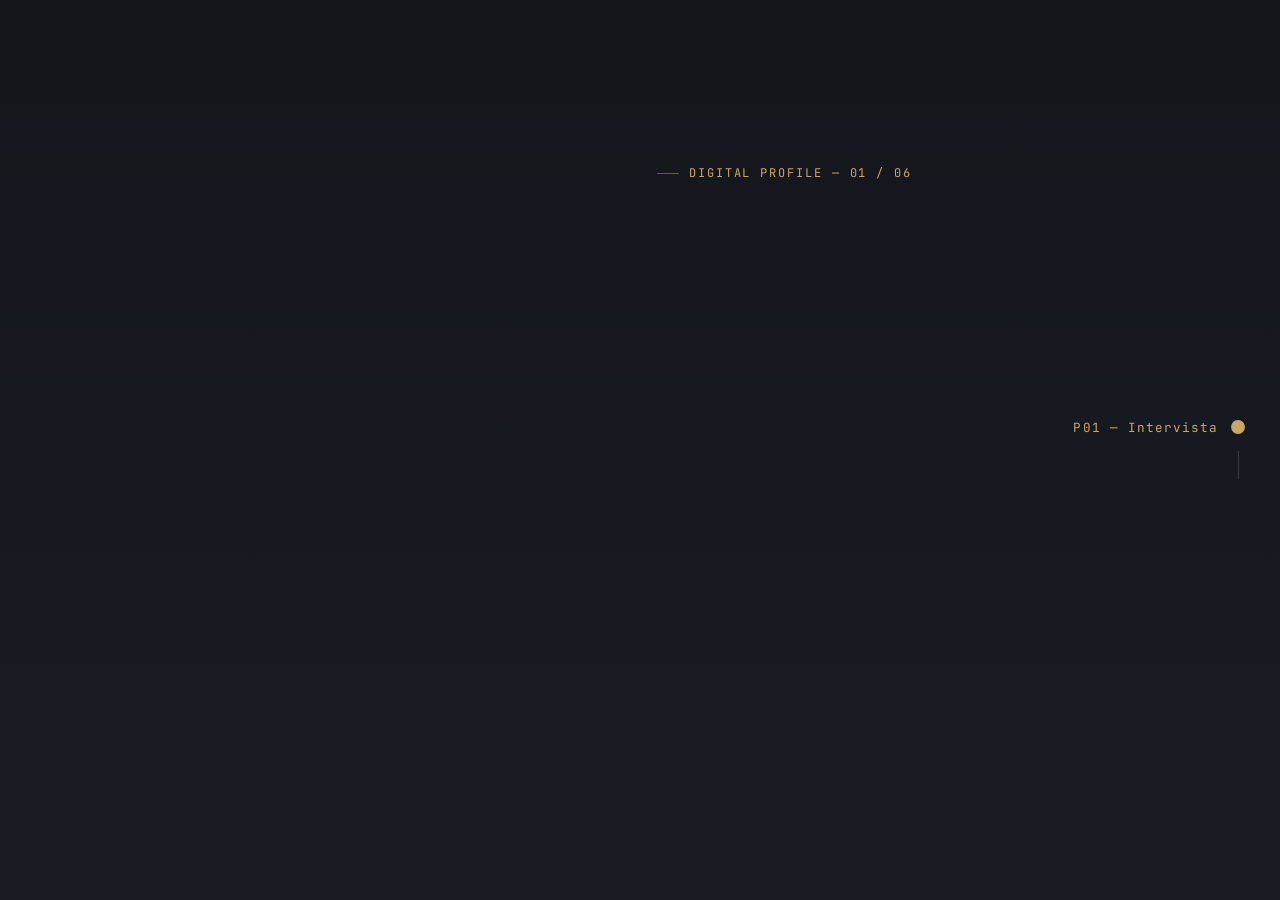
==== HTML+CSS/personal_profile.html @ 6569db84 "updated data system" ====
<!DOCTYPE html>
<html lang="en">
<head>
<!-- ============================================================
     DIGITAL PROFILE / CONTACT CARDS — single-file build
     Edit the `profiles` array and `BASE_URL` inside the <script>
     section near the bottom to personalize this page.
     ============================================================ -->
<meta charset="UTF-8" />
<meta name="viewport" content="width=device-width, initial-scale=1.0" />
<title>Digital Profiles — Scan to Connect</title>
<meta name="description" content="Digital contact cards — scan to connect on LinkedIn, GitHub and Instagram." />

<!-- Fonts: a characterful display serif for names, a clean grotesk for body copy,
     and a mono face for badge-style labels (attendee numbers, section eyebrows). -->
<link rel="preconnect" href="https://fonts.googleapis.com">
<link rel="preconnect" href="https://fonts.gstatic.com" crossorigin>
<link href="https://fonts.googleapis.com/css2?family=Fraunces:opsz,wght@9..144,400;9..144,500;9..144,600;9..144,700&family=Inter:wght@400;500;600;700&family=JetBrains+Mono:wght@400;500&display=swap" rel="stylesheet">

<!-- Font Awesome for recognizable social icons -->
<link rel="stylesheet" href="https://cdnjs.cloudflare.com/ajax/libs/font-awesome/6.5.2/css/all.min.css">

<!-- QRCode.js — lightweight, client-side, canvas-based QR generation.
     Works entirely in the browser, no backend, GitHub Pages friendly. -->
<script src="https://cdnjs.cloudflare.com/ajax/libs/qrcodejs/1.0.0/qrcode.min.js"></script>

<style>
  /* ==========================================================
     DESIGN TOKENS
     A graphite/ink "event badge" palette with a brass accent —
     chosen to feel like a printed conference credential rather
     than a generic gradient hero.
     ========================================================== */
  :root{
    --ink:        #14161c;
    --ink-2:      #191c23;
    --panel:      #1c1f28;
    --panel-2:    #20242e;
    --line:       rgba(237,239,242,0.09);
    --line-strong:rgba(237,239,242,0.16);
    --text:       #edeff2;
    --text-dim:   #9aa2b1;
    --text-faint: #656d7c;
    --gold:       #c9a961;
    --gold-soft:  rgba(201,169,97,0.14);
    --gold-line:  rgba(201,169,97,0.45);

    --font-display: 'Fraunces', Georgia, serif;
    --font-body:    'Inter', system-ui, -apple-system, sans-serif;
    --font-mono:    'JetBrains Mono', 'Courier New', monospace;

    --ease: cubic-bezier(0.22, 1, 0.36, 1);
  }

  /* ==========================================================
     RESET & BASE
     ========================================================== */
  *, *::before, *::after{ box-sizing: border-box; }
  html{ scroll-behavior: smooth; }
  body{
    margin:0;
    background: var(--ink);
    color: var(--text);
    font-family: var(--font-body);
    -webkit-font-smoothing: antialiased;
    overflow-x: hidden;
  }
  img{ max-width:100%; display:block; }
  a{ color: inherit; }

  ::selection{ background: var(--gold-soft); color: var(--gold); }

  /* Accessible focus ring — visible on keyboard nav, silent for mouse users */
  :focus-visible{
    outline: 2px solid var(--gold);
    outline-offset: 3px;
    border-radius: 4px;
  }

  @media (prefers-reduced-motion: reduce){
    *{ animation-duration: 0.001ms !important; animation-iteration-count: 1 !important; transition-duration: 0.001ms !important; scroll-behavior: auto !important; }
  }

  /* Faint fixed backdrop texture: a hairline grid, quiet and printed-badge-like */
  body::before{
    content:"";
    position: fixed; inset:0;
    background-image:
      linear-gradient(var(--line) 1px, transparent 1px),
      linear-gradient(90deg, var(--line) 1px, transparent 1px);
    background-size: 64px 64px;
    opacity: 0.35;
    pointer-events: none;
    z-index: 0;
  }

  /* ==========================================================
     SKIP LINK (accessibility)
     ========================================================== */
  .skip-link{
    position:absolute; left:-9999px; top:0;
    background: var(--gold); color:#14161c; font-weight:600;
    padding: 10px 16px; z-index: 999; border-radius: 0 0 8px 0;
  }
  .skip-link:focus{ left:0; }

  /* ==========================================================
     FIXED SIDE NAVIGATION — badge-clip dots
     ========================================================== */
  .side-nav{
    position: fixed;
    right: clamp(16px, 3vw, 36px);
    top: 50%;
    transform: translateY(-50%);
    z-index: 60;
    display: flex;
    flex-direction: column;
    align-items: center;
    gap: 18px;
  }
  .side-nav .rail{
    width: 1px; height: 28px;
    background: var(--line-strong);
  }
  .side-nav .dot{
    position: relative;
    width: 12px; height: 12px;
    border-radius: 50%;
    background: transparent;
    border: 1.5px solid var(--text-faint);
    cursor: pointer;
    padding: 0;
    transition: border-color .35s var(--ease), transform .35s var(--ease);
  }
  .side-nav .dot::after{
    content:"";
    position:absolute; inset: -10px;
  }
  .side-nav .dot .num{
    position: absolute;
    right: 22px; top: 50%; transform: translateY(-50%);
    font-family: var(--font-mono);
    font-size: 11px;
    letter-spacing: 0.08em;
    color: var(--text-faint);
    white-space: nowrap;
    opacity: 0;
    transition: opacity .25s var(--ease), transform .25s var(--ease);
    pointer-events: none;
  }
  .side-nav .dot:hover .num,
  .side-nav .dot:focus-visible .num{ opacity: 1; transform: translateY(-50%) translateX(-4px); }
  .side-nav .dot.active{
    border-color: var(--gold);
    background: var(--gold);
    transform: scale(1.15);
  }
  .side-nav .dot.active .num{ color: var(--gold); opacity: 1; }

  @media (max-width: 760px){
    .side-nav{ right: 10px; gap: 14px; }
    .side-nav .dot .num{ display:none; }
  }

  /* ==========================================================
     PROFILE SECTION — full-viewport badge panel
     ========================================================== */
  .profile{
    position: relative;
    min-height: 100svh;
    display: flex;
    align-items: center;
    padding: clamp(28px, 6vw, 72px) clamp(20px, 7vw, 96px);
    z-index: 1;
    border-bottom: 1px solid var(--line);
  }
  .profile:last-of-type{ border-bottom: none; }

  /* alternate panel tint so the eye registers a new "card" each scroll */
  .profile:nth-of-type(odd){ background: linear-gradient(180deg, var(--ink) 0%, var(--ink-2) 100%); }
  .profile:nth-of-type(even){ background: linear-gradient(180deg, var(--ink-2) 0%, var(--ink) 100%); }

  .profile-inner{
    width: 100%;
    max-width: 1180px;
    margin: 0 auto;
    display: grid;
    grid-template-columns: 45% 55%;
    align-items: center;
    gap: clamp(32px, 6vw, 72px);
  }

  /* ---- eyebrow / badge index --------------------------------- */
  .badge-eyebrow{
    display: inline-flex;
    align-items: center;
    gap: 10px;
    font-family: var(--font-mono);
    font-size: 12px;
    letter-spacing: 0.16em;
    text-transform: uppercase;
    color: var(--gold);
    margin-bottom: 18px;
  }
  .badge-eyebrow .tick{ width: 22px; height: 1px; background: var(--gold-line); }

  /* ---- LEFT: photo column ------------------------------------ */
  .photo-col{ display:flex; justify-content:center; }
  .photo-frame{
    position: relative;
    width: min(380px, 100%);
    aspect-ratio: 4 / 5;
    border-radius: 18px;
    overflow: hidden;
    background: var(--panel-2);
    border: 1px solid var(--line-strong);
    box-shadow:
      0 30px 60px -20px rgba(0,0,0,0.55),
      0 0 0 1px rgba(0,0,0,0.2);
  }
  .photo-frame img{
    width: 100%; height: 100%;
    object-fit: cover;
    object-position: center;
    filter: grayscale(0.15) contrast(1.03);
  }
  /* thin brass corner ticks — the "credential" signature detail */
  .photo-frame .corner{
    position: absolute; width: 22px; height: 22px;
    border: 1.5px solid var(--gold);
    opacity: 0.85;
    pointer-events:none;
  }
  .photo-frame .corner.tl{ top:10px; left:10px; border-right:none; border-bottom:none; }
  .photo-frame .corner.br{ bottom:10px; right:10px; border-left:none; border-top:none; }

  .photo-frame .id-strip{
    position:absolute; left:0; right:0; bottom:0;
    padding: 10px 14px;
    display:flex; justify-content:space-between; align-items:center;
    background: linear-gradient(0deg, rgba(10,11,14,0.88), rgba(10,11,14,0));
    font-family: var(--font-mono);
    font-size: 11px;
    letter-spacing: 0.1em;
    color: var(--text-dim);
  }
  .photo-frame .id-strip .status{ color: var(--gold); }
  .photo-frame .id-strip .status i{ font-size: 8px; margin-right: 5px; }

  /* ---- RIGHT: info column -------------------------------------- */
  .info-col{ min-width: 0; }

  .name{
    font-family: var(--font-display);
    font-weight: 600;
    font-size: clamp(2.1rem, 4.4vw, 3.4rem);
    line-height: 1.05;
    letter-spacing: -0.01em;
    margin: 0 0 8px;
  }
  .role{
    font-size: clamp(1rem, 1.6vw, 1.15rem);
    color: var(--gold);
    font-weight: 500;
    margin: 0 0 20px;
  }
  .desc{
    font-size: 1rem;
    line-height: 1.65;
    color: var(--text-dim);
    max-width: 52ch;
    margin: 0 0 30px;
  }

  .divider{
    height: 1px;
    background: var(--line-strong);
    margin: 0 0 28px;
  }

  /* ---- QR + socials block --------------------------------------- */
  .connect-row{
    display: flex;
    align-items: flex-start;
    gap: 32px;
    flex-wrap: wrap;
  }

  .qr-block{
    display:flex; flex-direction:column; align-items:flex-start; gap: 10px;
  }
  .qr-frame{
    position: relative;
    padding: 18px;
    background: #f4f2ec; /* light card so the QR stays scannable */
    border-radius: 16px;
    border: 1px solid var(--gold-line);
    box-shadow: 0 22px 50px -18px rgba(0,0,0,0.6);
    width: 236px; height: 236px;
    display:flex; align-items:center; justify-content:center;
  }
  .qr-frame canvas, .qr-frame img{ border-radius: 6px; width: 100% !important; height: 100% !important; }
  .qr-caption{
    font-family: var(--font-mono);
    font-size: 12.5px;
    letter-spacing: 0.05em;
    color: var(--text-faint);
    max-width: 220px;
  }
  @media (max-width: 480px){
    .qr-frame{ width: 200px; height: 200px; }
  }
  .qr-caption strong{ color: var(--text-dim); font-weight: 500; display:block; margin-bottom:2px; }

  .social-col{
    display: flex;
    flex-direction: column;
    gap: 10px;
  }
  .social-link{
    display: inline-flex;
    align-items: center;
    gap: 12px;
    padding: 10px 16px 10px 12px;
    border: 1px solid var(--line-strong);
    border-radius: 999px;
    background: var(--panel);
    text-decoration: none;
    color: var(--text);
    font-size: 0.92rem;
    font-weight: 500;
    transition: border-color .3s var(--ease), transform .3s var(--ease), background .3s var(--ease);
  }
  .social-link i{
    width: 18px; text-align:center;
    color: var(--gold);
    font-size: 0.95rem;
  }
  .social-link:hover, .social-link:focus-visible{
    border-color: var(--gold-line);
    background: var(--panel-2);
    transform: translateX(4px);
  }
  .social-link .handle{ color: var(--text-faint); font-weight: 400; }

  /* ==========================================================
     SCROLL-REVEAL ANIMATION STATES (JS toggles .is-visible)
     ========================================================== */
  .anim-photo{ opacity:0; transform: translateY(24px) scale(0.98); transition: opacity .8s var(--ease), transform .8s var(--ease); }
  .anim-text > *{ opacity:0; transform: translateY(16px); transition: opacity .7s var(--ease), transform .7s var(--ease); }
  .anim-text > *:nth-child(1){ transition-delay: .05s; }
  .anim-text > *:nth-child(2){ transition-delay: .12s; }
  .anim-text > *:nth-child(3){ transition-delay: .19s; }
  .anim-text > *:nth-child(4){ transition-delay: .26s; }
  .anim-text > *:nth-child(5){ transition-delay: .33s; }
  .anim-qr{ opacity:0; transform: translateY(14px) scale(0.96); transition: opacity .7s var(--ease) .3s, transform .7s var(--ease) .3s; }

  .profile.is-visible .anim-photo{ opacity:1; transform: translateY(0) scale(1); }
  .profile.is-visible .anim-text > *{ opacity:1; transform: translateY(0); }
  .profile.is-visible .anim-qr{ opacity:1; transform: translateY(0) scale(1); }

  /* ==========================================================
     RESPONSIVE — MOBILE STACK
     ========================================================== */
  @media (max-width: 860px){
    .profile-inner{
      grid-template-columns: 1fr;
      text-align: center;
      justify-items: center;
    }
    .badge-eyebrow{ justify-content:center; }
    .desc{ max-width: 44ch; }
    .connect-row{ justify-content: center; }
    .qr-block{ align-items: center; text-align:center; }
    .social-col{ align-items: center; }
    .divider{ width: 100%; }
    .photo-frame{ width: min(300px, 78vw); }
  }

  @media (max-width: 420px){
    .connect-row{ flex-direction: column; }
  }

  /* Prevent any horizontal overflow site-wide */
  html, body{ max-width: 100%; overflow-x: hidden; }
</style>
</head>
<body>

<a href="#main" class="skip-link">Skip to content</a>

<!-- ============================================================
     FIXED SIDE NAVIGATION
     ============================================================ -->
<nav class="side-nav" aria-label="Jump to profile">
  <!-- dots injected by JS, generated from the profiles array -->
</nav>

<main id="main">
  <!-- Profile sections are rendered entirely by JavaScript from the
       `profiles` data array below, so there is zero duplicated markup. -->
</main>

<script>
/* ================================================================
   CONFIGURATION
   Edit these two things and the whole site updates automatically.
   ================================================================ */

// 1) Set this to your published GitHub Pages URL (include trailing slash).
//    Each QR code is generated from BASE_URL + "#personN".
const BASE_URL = "https://YOUR-GITHUB-USERNAME.github.io/YOUR-REPOSITORY/";

// 2) Edit names, roles, descriptions, images and social URLs here.
//    This is the ONLY place you should need to change content.
// Each entry has a flexible `links` array (not just LinkedIn/GitHub/Instagram),
// so you can mix in things like Website, LeetCode, Codolio, or email per entry.
// `icon` is any Font Awesome class string: https://fontawesome.com/icons
const profiles = [
  // -- Brand / company card, shown first, before all individual profiles --
  {
    id: "intervista",
    name: "Intervista AI",
    role: "www.intervistaai.com",
    description: "Presented by Intervista AI. Follow us for updates, and connect with the team members below.",
    image: "static/images/intervista.png",
    links: [
      { label: "Website",   handle: "intervistaai.com",  url: "https://www.intervistaai.com", icon: "fa-solid fa-globe" },
      { label: "LinkedIn",  handle: "intervistaai",      url: "https://www.linkedin.com/company/intervistaai/", icon: "fa-brands fa-linkedin" },
      { label: "Instagram", handle: "intervistaai",      url: "https://www.instagram.com/intervistaai?igsh=MXdlOHpnZ2txc3hhOQ==", icon: "fa-brands fa-instagram" }
    ]
  },
  {
    id: "person1",
    name: "Pranav Sahu",
    role: "Data Scientist",
    description: "Building clean, reliable products end to end — from backend architecture to the small interface details that make software feel considered.",
    image: "static/images/1.png",
    links: [
      { label: "LinkedIn",  handle: "pranav-sahu-37ab7b35a", url: "https://www.linkedin.com/in/pranav-sahu-37ab7b35a", icon: "fa-brands fa-linkedin" },
      { label: "GitHub",    handle: "hitmanp007",            url: "https://github.com/hitmanp007", icon: "fa-brands fa-github" },
      { label: "Instagram", handle: "am_i_engineer_007",     url: "https://www.instagram.com/am_i_engineer_007/", icon: "fa-brands fa-instagram" }
    ]
  },
  {
    id: "person2",
    name: "Bhavesh Yadav",
    role: "Software Developer",
    description: "Turning messy data into decisions. Focused on experimentation, structured problem-solving, and building things that hold up outside the notebook.",
    image: "static/images/2.jpeg",
    links: [
      { label: "LinkedIn",  handle: "bhaveshyadav19",     url: "https://www.linkedin.com/in/bhaveshyadav19/", icon: "fa-brands fa-linkedin" },
      { label: "GitHub",    handle: "Bhavesh-yadav-dev",  url: "https://github.com/Bhavesh-yadav-dev", icon: "fa-brands fa-github" },
      { label: "LeetCode",  handle: "zYPogkR6Vx",         url: "https://leetcode.com/u/zYPogkR6Vx/", icon: "fa-solid fa-code" },
      { label: "Codolio",   handle: "bhavesh_yadav",      url: "https://codolio.com/profile/bhavesh_yadav", icon: "fa-solid fa-chart-line" },
      { label: "Instagram", handle: "_bhavesh__yadu__",   url: "https://www.instagram.com/_bhavesh__yadu__/", icon: "fa-brands fa-instagram" }
    ]
  },
  {
    id: "person3",
    name: "Prem Dilliwar",
    role: "Flutter Developer",
    description: "Designing and shipping software with an eye for both the engineering and the craft — from idea to a finished, working product.",
    image: "static/images/3.png",
    links: [
      { label: "LinkedIn",  handle: "prem-dilliwar-40425a376", url: "https://www.linkedin.com/in/prem-dilliwar-40425a376", icon: "fa-brands fa-linkedin" },
      { label: "GitHub",    handle: "prem-create",             url: "https://github.com/prem-create/", icon: "fa-brands fa-github" },
      { label: "Instagram", handle: "prem_dilliwar",           url: "https://www.instagram.com/prem_dilliwar", icon: "fa-brands fa-instagram" },
      { label: "Email",     handle: "premdilliwar31@gmail.com", url: "mailto:premdilliwar31@gmail.com", icon: "fa-solid fa-envelope" }
    ]
  },
  {
    id: "person4",
    name: "Himanshu Jadhav",
    role: "photgraphy & Web Development",
    description: "Focused on building thoughtful, well-crafted software and constantly exploring new ideas at the intersection of design and engineering.",
    image: "static/images/4.jpeg",
    links: [
      { label: "LinkedIn",  handle: "himanshu-jadhav-08a6a4345", url: "https://www.linkedin.com/in/himanshu-jadhav-08a6a4345?utm_source=share_via&utm_content=profile&utm_medium=member_ios", icon: "fa-brands fa-linkedin" },
      { label: "Instagram", handle: "masterlessmind",            url: "https://www.instagram.com/masterlessmind?igsi=ZXp3ODdvc3hxazh6&utm_source=qr", icon: "fa-brands fa-instagram" }
    ]
  },
  {
    id: "person5",
    name: "Tilak Sahu",
    role: "photgraphy & VideoGraphy",
    description: "Building full-stack products and exploring ideas across hackathons and entrepreneurship, with a focus on clean, practical engineering.",
    image: "static/images/5.jpeg",
    links: [
      { label: "LinkedIn",  handle: "tilak-sahu-190406361", url: "https://www.linkedin.com/in/tilak-sahu-190406361/", icon: "fa-brands fa-linkedin" },
      { label: "Instagram", handle: "13_tilak_",            url: "https://www.instagram.com/13_tilak_/", icon: "fa-brands fa-instagram" }
    ]
  }
];

/* ================================================================
   RENDER
   Builds the nav dots and profile sections from `profiles`.
   ================================================================ */
const mainEl = document.getElementById("main");
const navEl = document.querySelector(".side-nav");

function badgeNumber(index){
  return String(index + 1).padStart(2, "0");
}

profiles.forEach((p, i) => {
  const num = badgeNumber(i);
  const profileUrl = BASE_URL + "#" + p.id;

  /* ---- nav dot ---- */
  const dot = document.createElement("button");
  dot.className = "dot" + (i === 0 ? " active" : "");
  dot.type = "button";
  dot.setAttribute("aria-label", "Go to " + p.name);
  dot.dataset.target = p.id;
  dot.innerHTML = `<span class="num">P${num} — ${p.name.split(" ")[0]}</span>`;
  navEl.appendChild(dot);
  if (i < profiles.length - 1) {
    const rail = document.createElement("div");
    rail.className = "rail";
    navEl.appendChild(rail);
  }

  /* ---- profile section ---- */
  const section = document.createElement("section");
  section.className = "profile";
  section.id = p.id;
  section.setAttribute("aria-label", p.name + " profile");

  section.innerHTML = `
    <div class="profile-inner">
      <div class="photo-col anim-photo">
        <div class="photo-frame">
          <span class="corner tl" aria-hidden="true"></span>
          <span class="corner br" aria-hidden="true"></span>
          <img src="${p.image}" alt="Portrait photo of ${p.name}" loading="lazy" />
          <div class="id-strip">
            <span class="status"><i class="fa-solid fa-circle"></i>ATTENDEE</span>
            <span>NO. ${num}</span>
          </div>
        </div>
      </div>

      <div class="info-col">
        <div class="badge-eyebrow"><span class="tick"></span> Digital Profile — ${num} / ${badgeNumber(profiles.length - 1)}</div>
        <div class="anim-text">
          <h1 class="name">${p.name}</h1>
          <p class="role">${p.role}</p>
          <p class="desc">${p.description}</p>
          <div class="divider"></div>
          <div class="connect-row">
            <div class="qr-block anim-qr">
              <div class="qr-frame" id="qr-${p.id}" role="img" aria-label="QR code linking to ${p.name}'s digital contact card with all social links"></div>
              <p class="qr-caption"><strong>Scan to connect</strong>Opens all social links below</p>
            </div>
            <div class="social-col">
              ${p.links.map(link => `
              <a class="social-link" href="${link.url}" target="_blank" rel="noopener noreferrer">
                <i class="${link.icon}"></i> ${link.label}
              </a>`).join("")}
            </div>
          </div>
        </div>
      </div>
    </div>
  `;

  mainEl.appendChild(section);

  /* ---- generate this entry's QR code (client-side, no backend) ---- */
  // eslint-disable-next-line no-new
  new QRCode(document.getElementById("qr-" + p.id), {
    text: profileUrl,
    width: 220,
    height: 220,
    colorDark: "#14161c",
    colorLight: "#f4f2ec",
    correctLevel: QRCode.CorrectLevel.M
  });
});

/* ================================================================
   ACTIVE-DOT TRACKING + SCROLL-REVEAL ANIMATIONS
   ================================================================ */
const sections = Array.from(document.querySelectorAll(".profile"));
const dots = Array.from(document.querySelectorAll(".side-nav .dot"));

const observer = new IntersectionObserver((entries) => {
  entries.forEach(entry => {
    const idx = sections.indexOf(entry.target);
    if (entry.isIntersecting){
      entry.target.classList.add("is-visible");
    }
    if (entry.intersectionRatio > 0.5){
      dots.forEach(d => d.classList.remove("active"));
      if (dots[idx]) dots[idx].classList.add("active");
    }
  });
}, { threshold: [0, 0.5, 0.75] });

sections.forEach(s => observer.observe(s));

/* ---- dot click / keyboard navigation -> smooth scroll ---- */
dots.forEach(dot => {
  dot.addEventListener("click", () => {
    const target = document.getElementById(dot.dataset.target);
    if (target) target.scrollIntoView({ behavior: "smooth", block: "start" });
  });
});

/* ================================================================
   HASH ROUTING
   Supports index.html#intervista / #person1 / #person2 / etc — this
   is what each QR code encodes, so scanning a code jumps straight to
   that entry's card, whether the page is freshly loaded or already open.
   ================================================================ */
function scrollToHash(){
  const id = window.location.hash.replace("#", "");
  if (!id) return;
  const target = document.getElementById(id);
  if (target){
    // slight delay lets layout/fonts settle on first paint
    requestAnimationFrame(() => target.scrollIntoView({ behavior: "smooth", block: "start" }));
  }
}
window.addEventListener("hashchange", scrollToHash);
window.addEventListener("load", scrollToHash);
</script>
</body>
</html>
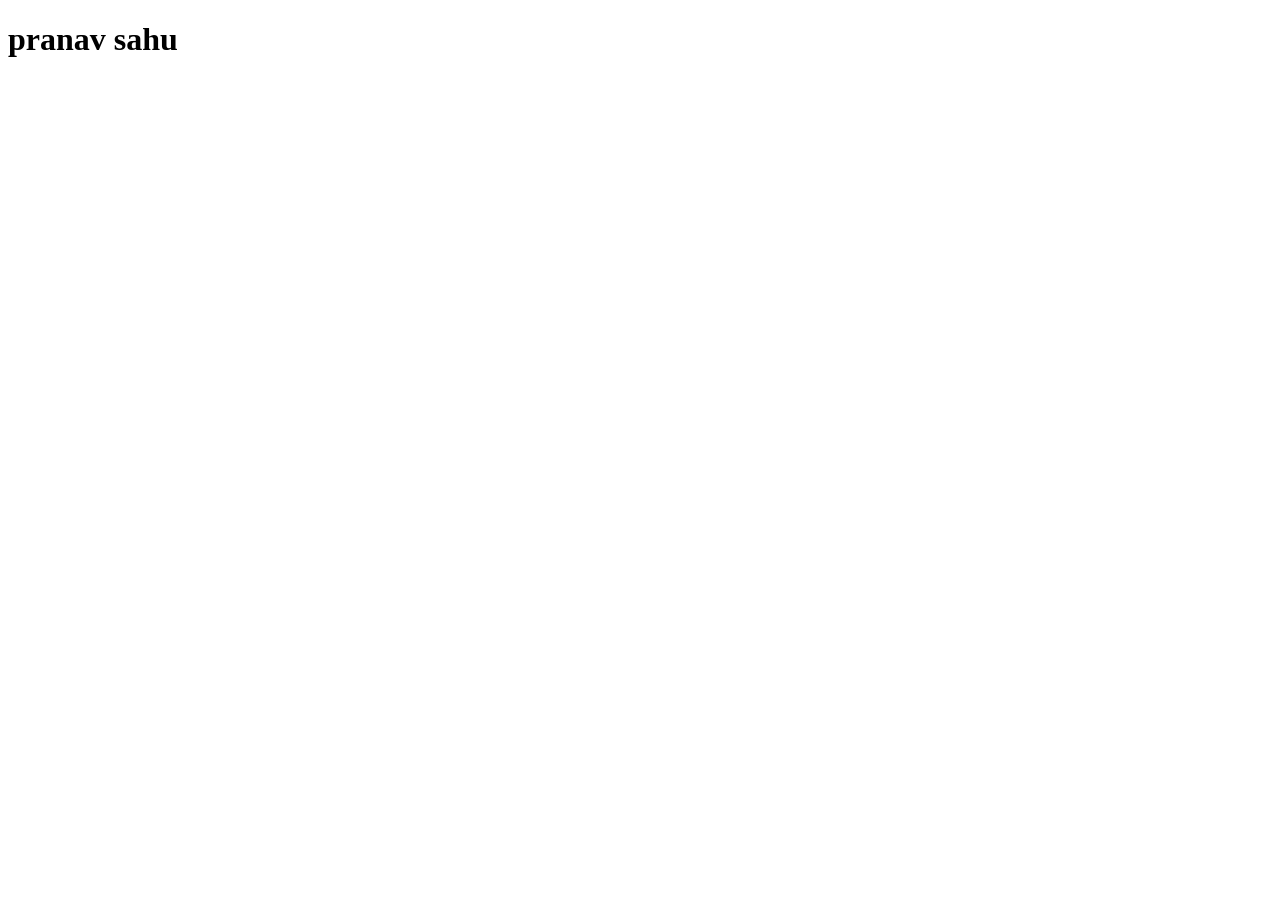
==== commit ec74b672: "adding first html project" ====
--- a/HTML+CSS/personal_profile.html
+++ b/HTML+CSS/personal_profile.html
@@ -1,631 +1,13 @@
 <!DOCTYPE html>
 <html lang="en">
 <head>
-<!-- ============================================================
-     DIGITAL PROFILE / CONTACT CARDS — single-file build
-     Edit the `profiles` array and `BASE_URL` inside the <script>
-     section near the bottom to personalize this page.
-     ============================================================ -->
-<meta charset="UTF-8" />
-<meta name="viewport" content="width=device-width, initial-scale=1.0" />
-<title>Digital Profiles — Scan to Connect</title>
-<meta name="description" content="Digital contact cards — scan to connect on LinkedIn, GitHub and Instagram." />
-
-<!-- Fonts: a characterful display serif for names, a clean grotesk for body copy,
-     and a mono face for badge-style labels (attendee numbers, section eyebrows). -->
-<link rel="preconnect" href="https://fonts.googleapis.com">
-<link rel="preconnect" href="https://fonts.gstatic.com" crossorigin>
-<link href="https://fonts.googleapis.com/css2?family=Fraunces:opsz,wght@9..144,400;9..144,500;9..144,600;9..144,700&family=Inter:wght@400;500;600;700&family=JetBrains+Mono:wght@400;500&display=swap" rel="stylesheet">
-
-<!-- Font Awesome for recognizable social icons -->
-<link rel="stylesheet" href="https://cdnjs.cloudflare.com/ajax/libs/font-awesome/6.5.2/css/all.min.css">
-
-<!-- QRCode.js — lightweight, client-side, canvas-based QR generation.
-     Works entirely in the browser, no backend, GitHub Pages friendly. -->
-<script src="https://cdnjs.cloudflare.com/ajax/libs/qrcodejs/1.0.0/qrcode.min.js"></script>
-
-<style>
-  /* ==========================================================
-     DESIGN TOKENS
-     A graphite/ink "event badge" palette with a brass accent —
-     chosen to feel like a printed conference credential rather
-     than a generic gradient hero.
-     ========================================================== */
-  :root{
-    --ink:        #14161c;
-    --ink-2:      #191c23;
-    --panel:      #1c1f28;
-    --panel-2:    #20242e;
-    --line:       rgba(237,239,242,0.09);
-    --line-strong:rgba(237,239,242,0.16);
-    --text:       #edeff2;
-    --text-dim:   #9aa2b1;
-    --text-faint: #656d7c;
-    --gold:       #c9a961;
-    --gold-soft:  rgba(201,169,97,0.14);
-    --gold-line:  rgba(201,169,97,0.45);
-
-    --font-display: 'Fraunces', Georgia, serif;
-    --font-body:    'Inter', system-ui, -apple-system, sans-serif;
-    --font-mono:    'JetBrains Mono', 'Courier New', monospace;
-
-    --ease: cubic-bezier(0.22, 1, 0.36, 1);
-  }
-
-  /* ==========================================================
-     RESET & BASE
-     ========================================================== */
-  *, *::before, *::after{ box-sizing: border-box; }
-  html{ scroll-behavior: smooth; }
-  body{
-    margin:0;
-    background: var(--ink);
-    color: var(--text);
-    font-family: var(--font-body);
-    -webkit-font-smoothing: antialiased;
-    overflow-x: hidden;
-  }
-  img{ max-width:100%; display:block; }
-  a{ color: inherit; }
-
-  ::selection{ background: var(--gold-soft); color: var(--gold); }
-
-  /* Accessible focus ring — visible on keyboard nav, silent for mouse users */
-  :focus-visible{
-    outline: 2px solid var(--gold);
-    outline-offset: 3px;
-    border-radius: 4px;
-  }
-
-  @media (prefers-reduced-motion: reduce){
-    *{ animation-duration: 0.001ms !important; animation-iteration-count: 1 !important; transition-duration: 0.001ms !important; scroll-behavior: auto !important; }
-  }
-
-  /* Faint fixed backdrop texture: a hairline grid, quiet and printed-badge-like */
-  body::before{
-    content:"";
-    position: fixed; inset:0;
-    background-image:
-      linear-gradient(var(--line) 1px, transparent 1px),
-      linear-gradient(90deg, var(--line) 1px, transparent 1px);
-    background-size: 64px 64px;
-    opacity: 0.35;
-    pointer-events: none;
-    z-index: 0;
-  }
-
-  /* ==========================================================
-     SKIP LINK (accessibility)
-     ========================================================== */
-  .skip-link{
-    position:absolute; left:-9999px; top:0;
-    background: var(--gold); color:#14161c; font-weight:600;
-    padding: 10px 16px; z-index: 999; border-radius: 0 0 8px 0;
-  }
-  .skip-link:focus{ left:0; }
-
-  /* ==========================================================
-     FIXED SIDE NAVIGATION — badge-clip dots
-     ========================================================== */
-  .side-nav{
-    position: fixed;
-    right: clamp(16px, 3vw, 36px);
-    top: 50%;
-    transform: translateY(-50%);
-    z-index: 60;
-    display: flex;
-    flex-direction: column;
-    align-items: center;
-    gap: 18px;
-  }
-  .side-nav .rail{
-    width: 1px; height: 28px;
-    background: var(--line-strong);
-  }
-  .side-nav .dot{
-    position: relative;
-    width: 12px; height: 12px;
-    border-radius: 50%;
-    background: transparent;
-    border: 1.5px solid var(--text-faint);
-    cursor: pointer;
-    padding: 0;
-    transition: border-color .35s var(--ease), transform .35s var(--ease);
-  }
-  .side-nav .dot::after{
-    content:"";
-    position:absolute; inset: -10px;
-  }
-  .side-nav .dot .num{
-    position: absolute;
-    right: 22px; top: 50%; transform: translateY(-50%);
-    font-family: var(--font-mono);
-    font-size: 11px;
-    letter-spacing: 0.08em;
-    color: var(--text-faint);
-    white-space: nowrap;
-    opacity: 0;
-    transition: opacity .25s var(--ease), transform .25s var(--ease);
-    pointer-events: none;
-  }
-  .side-nav .dot:hover .num,
-  .side-nav .dot:focus-visible .num{ opacity: 1; transform: translateY(-50%) translateX(-4px); }
-  .side-nav .dot.active{
-    border-color: var(--gold);
-    background: var(--gold);
-    transform: scale(1.15);
-  }
-  .side-nav .dot.active .num{ color: var(--gold); opacity: 1; }
-
-  @media (max-width: 760px){
-    .side-nav{ right: 10px; gap: 14px; }
-    .side-nav .dot .num{ display:none; }
-  }
-
-  /* ==========================================================
-     PROFILE SECTION — full-viewport badge panel
-     ========================================================== */
-  .profile{
-    position: relative;
-    min-height: 100svh;
-    display: flex;
-    align-items: center;
-    padding: clamp(28px, 6vw, 72px) clamp(20px, 7vw, 96px);
-    z-index: 1;
-    border-bottom: 1px solid var(--line);
-  }
-  .profile:last-of-type{ border-bottom: none; }
-
-  /* alternate panel tint so the eye registers a new "card" each scroll */
-  .profile:nth-of-type(odd){ background: linear-gradient(180deg, var(--ink) 0%, var(--ink-2) 100%); }
-  .profile:nth-of-type(even){ background: linear-gradient(180deg, var(--ink-2) 0%, var(--ink) 100%); }
-
-  .profile-inner{
-    width: 100%;
-    max-width: 1180px;
-    margin: 0 auto;
-    display: grid;
-    grid-template-columns: 45% 55%;
-    align-items: center;
-    gap: clamp(32px, 6vw, 72px);
-  }
-
-  /* ---- eyebrow / badge index --------------------------------- */
-  .badge-eyebrow{
-    display: inline-flex;
-    align-items: center;
-    gap: 10px;
-    font-family: var(--font-mono);
-    font-size: 12px;
-    letter-spacing: 0.16em;
-    text-transform: uppercase;
-    color: var(--gold);
-    margin-bottom: 18px;
-  }
-  .badge-eyebrow .tick{ width: 22px; height: 1px; background: var(--gold-line); }
-
-  /* ---- LEFT: photo column ------------------------------------ */
-  .photo-col{ display:flex; justify-content:center; }
-  .photo-frame{
-    position: relative;
-    width: min(380px, 100%);
-    aspect-ratio: 4 / 5;
-    border-radius: 18px;
-    overflow: hidden;
-    background: var(--panel-2);
-    border: 1px solid var(--line-strong);
-    box-shadow:
-      0 30px 60px -20px rgba(0,0,0,0.55),
-      0 0 0 1px rgba(0,0,0,0.2);
-  }
-  .photo-frame img{
-    width: 100%; height: 100%;
-    object-fit: cover;
-    object-position: center;
-    filter: grayscale(0.15) contrast(1.03);
-  }
-  /* thin brass corner ticks — the "credential" signature detail */
-  .photo-frame .corner{
-    position: absolute; width: 22px; height: 22px;
-    border: 1.5px solid var(--gold);
-    opacity: 0.85;
-    pointer-events:none;
-  }
-  .photo-frame .corner.tl{ top:10px; left:10px; border-right:none; border-bottom:none; }
-  .photo-frame .corner.br{ bottom:10px; right:10px; border-left:none; border-top:none; }
-
-  .photo-frame .id-strip{
-    position:absolute; left:0; right:0; bottom:0;
-    padding: 10px 14px;
-    display:flex; justify-content:space-between; align-items:center;
-    background: linear-gradient(0deg, rgba(10,11,14,0.88), rgba(10,11,14,0));
-    font-family: var(--font-mono);
-    font-size: 11px;
-    letter-spacing: 0.1em;
-    color: var(--text-dim);
-  }
-  .photo-frame .id-strip .status{ color: var(--gold); }
-  .photo-frame .id-strip .status i{ font-size: 8px; margin-right: 5px; }
-
-  /* ---- RIGHT: info column -------------------------------------- */
-  .info-col{ min-width: 0; }
-
-  .name{
-    font-family: var(--font-display);
-    font-weight: 600;
-    font-size: clamp(2.1rem, 4.4vw, 3.4rem);
-    line-height: 1.05;
-    letter-spacing: -0.01em;
-    margin: 0 0 8px;
-  }
-  .role{
-    font-size: clamp(1rem, 1.6vw, 1.15rem);
-    color: var(--gold);
-    font-weight: 500;
-    margin: 0 0 20px;
-  }
-  .desc{
-    font-size: 1rem;
-    line-height: 1.65;
-    color: var(--text-dim);
-    max-width: 52ch;
-    margin: 0 0 30px;
-  }
-
-  .divider{
-    height: 1px;
-    background: var(--line-strong);
-    margin: 0 0 28px;
-  }
-
-  /* ---- QR + socials block --------------------------------------- */
-  .connect-row{
-    display: flex;
-    align-items: flex-start;
-    gap: 32px;
-    flex-wrap: wrap;
-  }
-
-  .qr-block{
-    display:flex; flex-direction:column; align-items:flex-start; gap: 10px;
-  }
-  .qr-frame{
-    position: relative;
-    padding: 18px;
-    background: #f4f2ec; /* light card so the QR stays scannable */
-    border-radius: 16px;
-    border: 1px solid var(--gold-line);
-    box-shadow: 0 22px 50px -18px rgba(0,0,0,0.6);
-    width: 236px; height: 236px;
-    display:flex; align-items:center; justify-content:center;
-  }
-  .qr-frame canvas, .qr-frame img{ border-radius: 6px; width: 100% !important; height: 100% !important; }
-  .qr-caption{
-    font-family: var(--font-mono);
-    font-size: 12.5px;
-    letter-spacing: 0.05em;
-    color: var(--text-faint);
-    max-width: 220px;
-  }
-  @media (max-width: 480px){
-    .qr-frame{ width: 200px; height: 200px; }
-  }
-  .qr-caption strong{ color: var(--text-dim); font-weight: 500; display:block; margin-bottom:2px; }
-
-  .social-col{
-    display: flex;
-    flex-direction: column;
-    gap: 10px;
-  }
-  .social-link{
-    display: inline-flex;
-    align-items: center;
-    gap: 12px;
-    padding: 10px 16px 10px 12px;
-    border: 1px solid var(--line-strong);
-    border-radius: 999px;
-    background: var(--panel);
-    text-decoration: none;
-    color: var(--text);
-    font-size: 0.92rem;
-    font-weight: 500;
-    transition: border-color .3s var(--ease), transform .3s var(--ease), background .3s var(--ease);
-  }
-  .social-link i{
-    width: 18px; text-align:center;
-    color: var(--gold);
-    font-size: 0.95rem;
-  }
-  .social-link:hover, .social-link:focus-visible{
-    border-color: var(--gold-line);
-    background: var(--panel-2);
-    transform: translateX(4px);
-  }
-  .social-link .handle{ color: var(--text-faint); font-weight: 400; }
-
-  /* ==========================================================
-     SCROLL-REVEAL ANIMATION STATES (JS toggles .is-visible)
-     ========================================================== */
-  .anim-photo{ opacity:0; transform: translateY(24px) scale(0.98); transition: opacity .8s var(--ease), transform .8s var(--ease); }
-  .anim-text > *{ opacity:0; transform: translateY(16px); transition: opacity .7s var(--ease), transform .7s var(--ease); }
-  .anim-text > *:nth-child(1){ transition-delay: .05s; }
-  .anim-text > *:nth-child(2){ transition-delay: .12s; }
-  .anim-text > *:nth-child(3){ transition-delay: .19s; }
-  .anim-text > *:nth-child(4){ transition-delay: .26s; }
-  .anim-text > *:nth-child(5){ transition-delay: .33s; }
-  .anim-qr{ opacity:0; transform: translateY(14px) scale(0.96); transition: opacity .7s var(--ease) .3s, transform .7s var(--ease) .3s; }
-
-  .profile.is-visible .anim-photo{ opacity:1; transform: translateY(0) scale(1); }
-  .profile.is-visible .anim-text > *{ opacity:1; transform: translateY(0); }
-  .profile.is-visible .anim-qr{ opacity:1; transform: translateY(0) scale(1); }
-
-  /* ==========================================================
-     RESPONSIVE — MOBILE STACK
-     ========================================================== */
-  @media (max-width: 860px){
-    .profile-inner{
-      grid-template-columns: 1fr;
-      text-align: center;
-      justify-items: center;
-    }
-    .badge-eyebrow{ justify-content:center; }
-    .desc{ max-width: 44ch; }
-    .connect-row{ justify-content: center; }
-    .qr-block{ align-items: center; text-align:center; }
-    .social-col{ align-items: center; }
-    .divider{ width: 100%; }
-    .photo-frame{ width: min(300px, 78vw); }
-  }
-
-  @media (max-width: 420px){
-    .connect-row{ flex-direction: column; }
-  }
-
-  /* Prevent any horizontal overflow site-wide */
-  html, body{ max-width: 100%; overflow-x: hidden; }
-</style>
+  <meta charset="UTF-8">
+  <meta name="viewport" content="width=device-width, initial-scale=1.0">
+  <title>Document</title>
 </head>
 <body>
-
-<a href="#main" class="skip-link">Skip to content</a>
-
-<!-- ============================================================
-     FIXED SIDE NAVIGATION
-     ============================================================ -->
-<nav class="side-nav" aria-label="Jump to profile">
-  <!-- dots injected by JS, generated from the profiles array -->
-</nav>
-
-<main id="main">
-  <!-- Profile sections are rendered entirely by JavaScript from the
-       `profiles` data array below, so there is zero duplicated markup. -->
-</main>
-
-<script>
-/* ================================================================
-   CONFIGURATION
-   Edit these two things and the whole site updates automatically.
-   ================================================================ */
-
-// 1) Set this to your published GitHub Pages URL (include trailing slash).
-//    Each QR code is generated from BASE_URL + "#personN".
-const BASE_URL = "https://YOUR-GITHUB-USERNAME.github.io/YOUR-REPOSITORY/";
-
-// 2) Edit names, roles, descriptions, images and social URLs here.
-//    This is the ONLY place you should need to change content.
-// Each entry has a flexible `links` array (not just LinkedIn/GitHub/Instagram),
-// so you can mix in things like Website, LeetCode, Codolio, or email per entry.
-// `icon` is any Font Awesome class string: https://fontawesome.com/icons
-const profiles = [
-  // -- Brand / company card, shown first, before all individual profiles --
-  {
-    id: "intervista",
-    name: "Intervista AI",
-    role: "www.intervistaai.com",
-    description: "Presented by Intervista AI. Follow us for updates, and connect with the team members below.",
-    image: "static/images/intervista.png",
-    links: [
-      { label: "Website",   handle: "intervistaai.com",  url: "https://www.intervistaai.com", icon: "fa-solid fa-globe" },
-      { label: "LinkedIn",  handle: "intervistaai",      url: "https://www.linkedin.com/company/intervistaai/", icon: "fa-brands fa-linkedin" },
-      { label: "Instagram", handle: "intervistaai",      url: "https://www.instagram.com/intervistaai?igsh=MXdlOHpnZ2txc3hhOQ==", icon: "fa-brands fa-instagram" }
-    ]
-  },
-  {
-    id: "person1",
-    name: "Pranav Sahu",
-    role: "Data Scientist",
-    description: "Building clean, reliable products end to end — from backend architecture to the small interface details that make software feel considered.",
-    image: "static/images/1.png",
-    links: [
-      { label: "LinkedIn",  handle: "pranav-sahu-37ab7b35a", url: "https://www.linkedin.com/in/pranav-sahu-37ab7b35a", icon: "fa-brands fa-linkedin" },
-      { label: "GitHub",    handle: "hitmanp007",            url: "https://github.com/hitmanp007", icon: "fa-brands fa-github" },
-      { label: "Instagram", handle: "am_i_engineer_007",     url: "https://www.instagram.com/am_i_engineer_007/", icon: "fa-brands fa-instagram" }
-    ]
-  },
-  {
-    id: "person2",
-    name: "Bhavesh Yadav",
-    role: "Software Developer",
-    description: "Turning messy data into decisions. Focused on experimentation, structured problem-solving, and building things that hold up outside the notebook.",
-    image: "static/images/2.jpeg",
-    links: [
-      { label: "LinkedIn",  handle: "bhaveshyadav19",     url: "https://www.linkedin.com/in/bhaveshyadav19/", icon: "fa-brands fa-linkedin" },
-      { label: "GitHub",    handle: "Bhavesh-yadav-dev",  url: "https://github.com/Bhavesh-yadav-dev", icon: "fa-brands fa-github" },
-      { label: "LeetCode",  handle: "zYPogkR6Vx",         url: "https://leetcode.com/u/zYPogkR6Vx/", icon: "fa-solid fa-code" },
-      { label: "Codolio",   handle: "bhavesh_yadav",      url: "https://codolio.com/profile/bhavesh_yadav", icon: "fa-solid fa-chart-line" },
-      { label: "Instagram", handle: "_bhavesh__yadu__",   url: "https://www.instagram.com/_bhavesh__yadu__/", icon: "fa-brands fa-instagram" }
-    ]
-  },
-  {
-    id: "person3",
-    name: "Prem Dilliwar",
-    role: "Flutter Developer",
-    description: "Designing and shipping software with an eye for both the engineering and the craft — from idea to a finished, working product.",
-    image: "static/images/3.png",
-    links: [
-      { label: "LinkedIn",  handle: "prem-dilliwar-40425a376", url: "https://www.linkedin.com/in/prem-dilliwar-40425a376", icon: "fa-brands fa-linkedin" },
-      { label: "GitHub",    handle: "prem-create",             url: "https://github.com/prem-create/", icon: "fa-brands fa-github" },
-      { label: "Instagram", handle: "prem_dilliwar",           url: "https://www.instagram.com/prem_dilliwar", icon: "fa-brands fa-instagram" },
-      { label: "Email",     handle: "premdilliwar31@gmail.com", url: "mailto:premdilliwar31@gmail.com", icon: "fa-solid fa-envelope" }
-    ]
-  },
-  {
-    id: "person4",
-    name: "Himanshu Jadhav",
-    role: "photgraphy & Web Development",
-    description: "Focused on building thoughtful, well-crafted software and constantly exploring new ideas at the intersection of design and engineering.",
-    image: "static/images/4.jpeg",
-    links: [
-      { label: "LinkedIn",  handle: "himanshu-jadhav-08a6a4345", url: "https://www.linkedin.com/in/himanshu-jadhav-08a6a4345?utm_source=share_via&utm_content=profile&utm_medium=member_ios", icon: "fa-brands fa-linkedin" },
-      { label: "Instagram", handle: "masterlessmind",            url: "https://www.instagram.com/masterlessmind?igsi=ZXp3ODdvc3hxazh6&utm_source=qr", icon: "fa-brands fa-instagram" }
-    ]
-  },
-  {
-    id: "person5",
-    name: "Tilak Sahu",
-    role: "photgraphy & VideoGraphy",
-    description: "Building full-stack products and exploring ideas across hackathons and entrepreneurship, with a focus on clean, practical engineering.",
-    image: "static/images/5.jpeg",
-    links: [
-      { label: "LinkedIn",  handle: "tilak-sahu-190406361", url: "https://www.linkedin.com/in/tilak-sahu-190406361/", icon: "fa-brands fa-linkedin" },
-      { label: "Instagram", handle: "13_tilak_",            url: "https://www.instagram.com/13_tilak_/", icon: "fa-brands fa-instagram" }
-    ]
-  }
-];
-
-/* ================================================================
-   RENDER
-   Builds the nav dots and profile sections from `profiles`.
-   ================================================================ */
-const mainEl = document.getElementById("main");
-const navEl = document.querySelector(".side-nav");
-
-function badgeNumber(index){
-  return String(index + 1).padStart(2, "0");
-}
-
-profiles.forEach((p, i) => {
-  const num = badgeNumber(i);
-  const profileUrl = BASE_URL + "#" + p.id;
-
-  /* ---- nav dot ---- */
-  const dot = document.createElement("button");
-  dot.className = "dot" + (i === 0 ? " active" : "");
-  dot.type = "button";
-  dot.setAttribute("aria-label", "Go to " + p.name);
-  dot.dataset.target = p.id;
-  dot.innerHTML = `<span class="num">P${num} — ${p.name.split(" ")[0]}</span>`;
-  navEl.appendChild(dot);
-  if (i < profiles.length - 1) {
-    const rail = document.createElement("div");
-    rail.className = "rail";
-    navEl.appendChild(rail);
-  }
-
-  /* ---- profile section ---- */
-  const section = document.createElement("section");
-  section.className = "profile";
-  section.id = p.id;
-  section.setAttribute("aria-label", p.name + " profile");
-
-  section.innerHTML = `
-    <div class="profile-inner">
-      <div class="photo-col anim-photo">
-        <div class="photo-frame">
-          <span class="corner tl" aria-hidden="true"></span>
-          <span class="corner br" aria-hidden="true"></span>
-          <img src="${p.image}" alt="Portrait photo of ${p.name}" loading="lazy" />
-          <div class="id-strip">
-            <span class="status"><i class="fa-solid fa-circle"></i>ATTENDEE</span>
-            <span>NO. ${num}</span>
-          </div>
-        </div>
-      </div>
-
-      <div class="info-col">
-        <div class="badge-eyebrow"><span class="tick"></span> Digital Profile — ${num} / ${badgeNumber(profiles.length - 1)}</div>
-        <div class="anim-text">
-          <h1 class="name">${p.name}</h1>
-          <p class="role">${p.role}</p>
-          <p class="desc">${p.description}</p>
-          <div class="divider"></div>
-          <div class="connect-row">
-            <div class="qr-block anim-qr">
-              <div class="qr-frame" id="qr-${p.id}" role="img" aria-label="QR code linking to ${p.name}'s digital contact card with all social links"></div>
-              <p class="qr-caption"><strong>Scan to connect</strong>Opens all social links below</p>
-            </div>
-            <div class="social-col">
-              ${p.links.map(link => `
-              <a class="social-link" href="${link.url}" target="_blank" rel="noopener noreferrer">
-                <i class="${link.icon}"></i> ${link.label}
-              </a>`).join("")}
-            </div>
-          </div>
-        </div>
-      </div>
-    </div>
-  `;
-
-  mainEl.appendChild(section);
-
-  /* ---- generate this entry's QR code (client-side, no backend) ---- */
-  // eslint-disable-next-line no-new
-  new QRCode(document.getElementById("qr-" + p.id), {
-    text: profileUrl,
-    width: 220,
-    height: 220,
-    colorDark: "#14161c",
-    colorLight: "#f4f2ec",
-    correctLevel: QRCode.CorrectLevel.M
-  });
-});
-
-/* ================================================================
-   ACTIVE-DOT TRACKING + SCROLL-REVEAL ANIMATIONS
-   ================================================================ */
-const sections = Array.from(document.querySelectorAll(".profile"));
-const dots = Array.from(document.querySelectorAll(".side-nav .dot"));
-
-const observer = new IntersectionObserver((entries) => {
-  entries.forEach(entry => {
-    const idx = sections.indexOf(entry.target);
-    if (entry.isIntersecting){
-      entry.target.classList.add("is-visible");
-    }
-    if (entry.intersectionRatio > 0.5){
-      dots.forEach(d => d.classList.remove("active"));
-      if (dots[idx]) dots[idx].classList.add("active");
-    }
-  });
-}, { threshold: [0, 0.5, 0.75] });
-
-sections.forEach(s => observer.observe(s));
-
-/* ---- dot click / keyboard navigation -> smooth scroll ---- */
-dots.forEach(dot => {
-  dot.addEventListener("click", () => {
-    const target = document.getElementById(dot.dataset.target);
-    if (target) target.scrollIntoView({ behavior: "smooth", block: "start" });
-  });
-});
-
-/* ================================================================
-   HASH ROUTING
-   Supports index.html#intervista / #person1 / #person2 / etc — this
-   is what each QR code encodes, so scanning a code jumps straight to
-   that entry's card, whether the page is freshly loaded or already open.
-   ================================================================ */
-function scrollToHash(){
-  const id = window.location.hash.replace("#", "");
-  if (!id) return;
-  const target = document.getElementById(id);
-  if (target){
-    // slight delay lets layout/fonts settle on first paint
-    requestAnimationFrame(() => target.scrollIntoView({ behavior: "smooth", block: "start" }));
-  }
-}
-window.addEventListener("hashchange", scrollToHash);
-window.addEventListener("load", scrollToHash);
-</script>
+  <div>
+    <h1>pranav sahu</h1>
+  </div>
 </body>
-</html>
+</html>
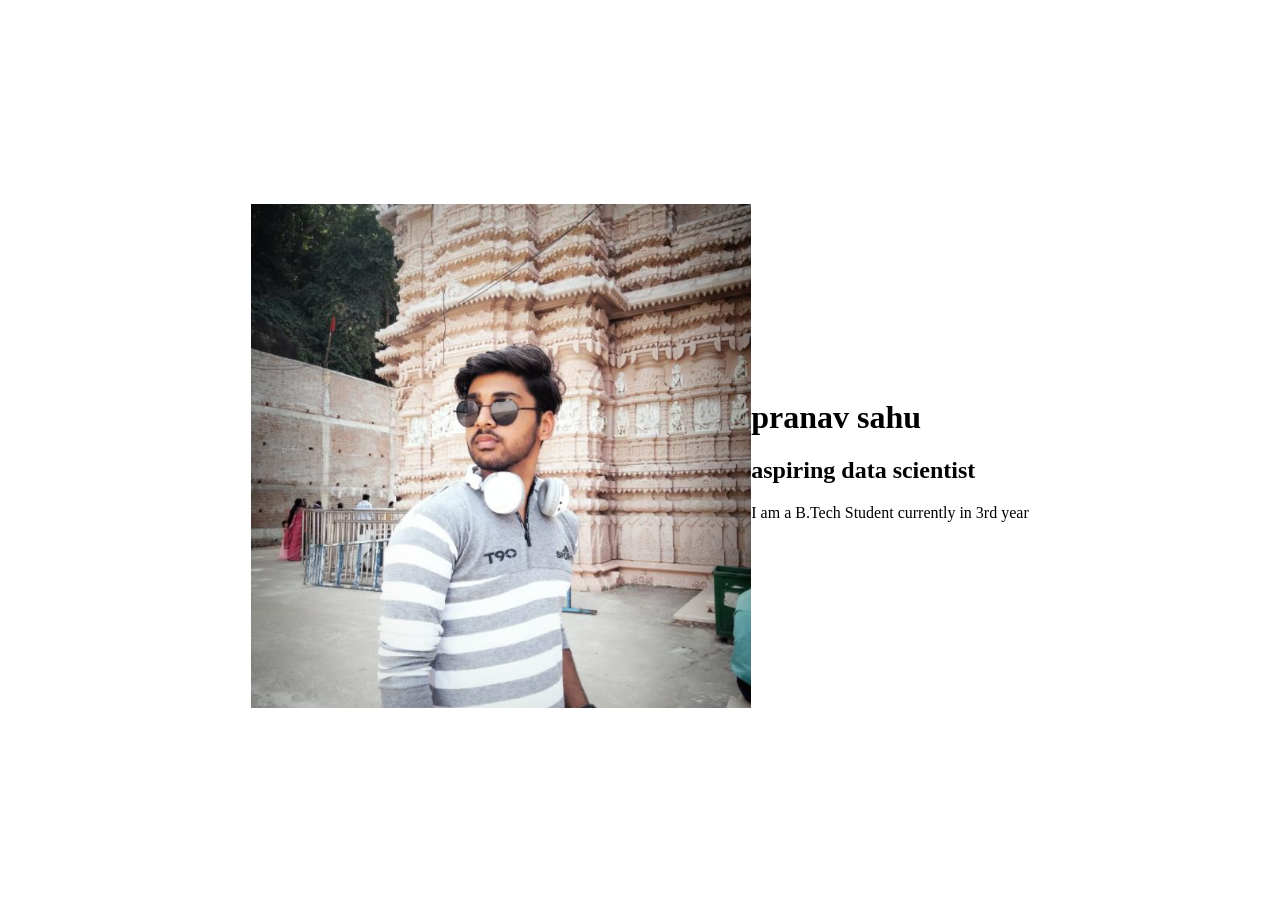
==== commit 945f17fb: "added personal profile" ====
--- a/HTML+CSS/personal_profile.html
+++ b/HTML+CSS/personal_profile.html
@@ -4,10 +4,26 @@
   <meta charset="UTF-8">
   <meta name="viewport" content="width=device-width, initial-scale=1.0">
   <title>Document</title>
+  <style>
+    .profile {
+      display: flex;
+      justify-content: center;
+      align-items: center;
+      height: 100vh;      
+    }
+  </style>
 </head>
 <body>
-  <div>
-    <h1>pranav sahu</h1>
+  <div class="profile">
+
+    <div> <img src="pp.png" alt="profile photo"width= 500></div>
+    
+    <div>
+      <h1>pranav sahu</h1>
+      <h2>aspiring data scientist </h2>
+      <p>I am a B.Tech Student currently in 3rd year </p>
+    </div>
+    
   </div>
 </body>
 </html>
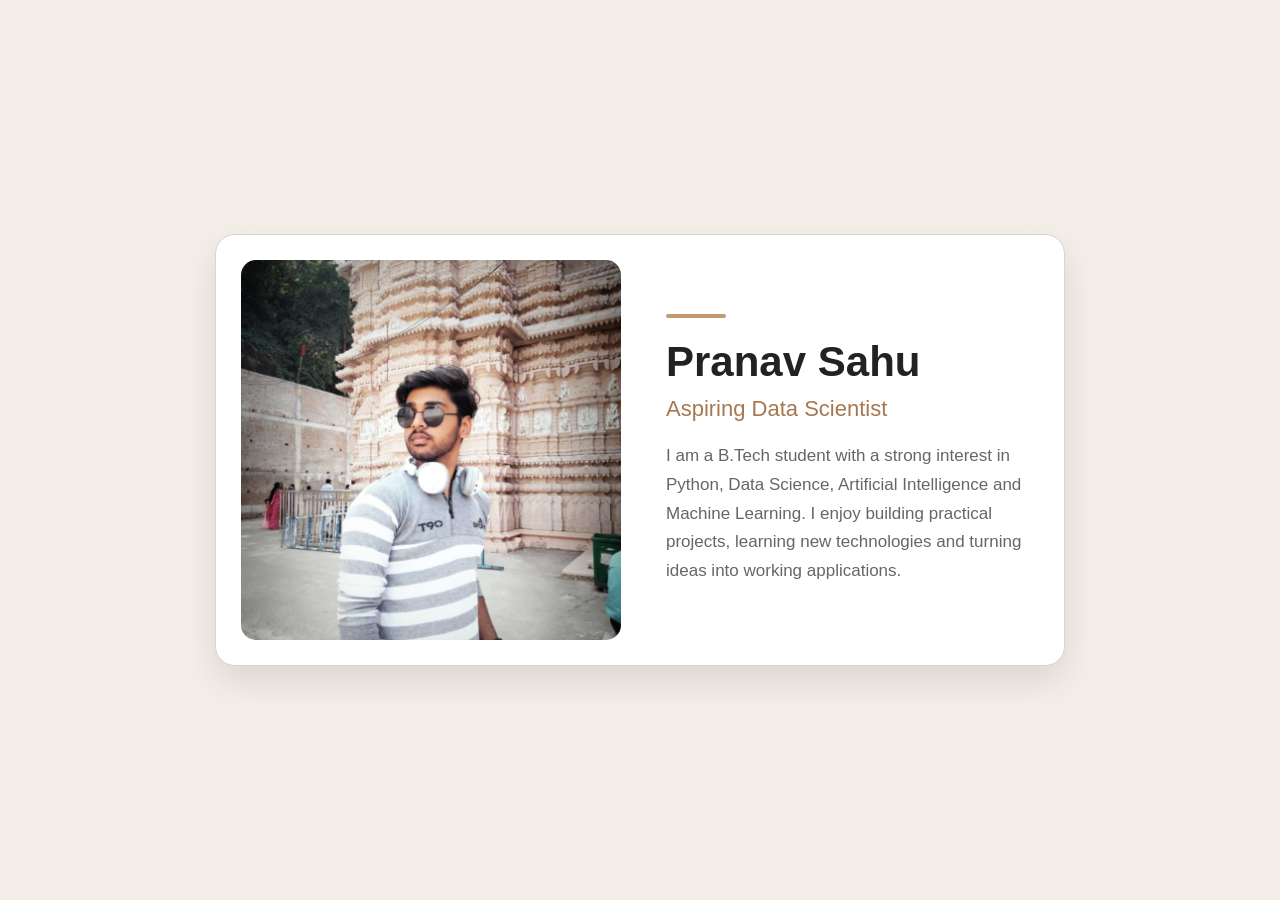
==== commit b729e5f0: "complete personal profile project" ====
--- a/HTML+CSS/personal_profile.html
+++ b/HTML+CSS/personal_profile.html
@@ -1,29 +1,208 @@
 <!DOCTYPE html>
 <html lang="en">
+
 <head>
   <meta charset="UTF-8">
   <meta name="viewport" content="width=device-width, initial-scale=1.0">
-  <title>Document</title>
+
+  <title>Pranav Sahu | Personal Profile</title>
+
   <style>
-    .profile {
+
+    /* -------------------------
+       Page
+    ------------------------- */
+
+    * {
+      box-sizing: border-box;
+    }
+
+    body {
+      margin: 0;
+      min-height: 100vh;
+
       display: flex;
       justify-content: center;
       align-items: center;
-      height: 100vh;      
-    }
+
+      font-family: Arial, sans-serif;
+
+      background-color: #f3eee7;
+      color: #252525;
+    }
+
+
+    /* -------------------------
+       Profile Card
+    ------------------------- */
+
+    .profile {
+      width: 850px;
+      min-height: 430px;
+
+      display: flex;
+      align-items: center;
+
+      background-color: #ffffff;
+
+      border: 1px solid #ddd5cc;
+      border-radius: 20px;
+
+      padding: 25px;
+      gap: 45px;
+
+      box-shadow: 0 15px 35px rgba(0, 0, 0, 0.10);
+    }
+
+
+    /* -------------------------
+       Profile Photo
+    ------------------------- */
+
+    .photo {
+      width: 380px;
+      height: 380px;
+
+      flex-shrink: 0;
+
+      overflow: hidden;
+
+      border-radius: 15px;
+    }
+
+    .photo img {
+      width: 100%;
+      height: 100%;
+
+      object-fit: cover;
+
+      display: block;
+    }
+
+
+    /* -------------------------
+       Profile Information
+    ------------------------- */
+
+    .info {
+      flex: 1;
+    }
+
+    .info h1 {
+      margin: 0 0 10px;
+
+      font-size: 42px;
+      color: #222222;
+    }
+
+    .info h2 {
+      margin: 0 0 20px;
+
+      font-size: 22px;
+      font-weight: 500;
+
+      color: #a67852;
+    }
+
+    .info p {
+      margin: 0;
+
+      font-size: 17px;
+      line-height: 1.7;
+
+      color: #666666;
+    }
+
+
+    /* -------------------------
+       Small accent line
+    ------------------------- */
+
+    .line {
+      width: 60px;
+      height: 4px;
+
+      margin-bottom: 20px;
+
+      background-color: #c49a6c;
+
+      border-radius: 10px;
+    }
+
+
+    /* -------------------------
+       Responsive
+    ------------------------- */
+
+    @media (max-width: 800px) {
+
+      .profile {
+        width: 90%;
+        flex-direction: column;
+
+        text-align: center;
+
+        gap: 25px;
+      }
+
+      .photo {
+        width: 280px;
+        height: 280px;
+      }
+
+      .line {
+        margin-left: auto;
+        margin-right: auto;
+      }
+
+      .info h1 {
+        font-size: 34px;
+      }
+
+    }
+
   </style>
 </head>
+
+
 <body>
+
   <div class="profile">
 
-    <div> <img src="pp.png" alt="profile photo"width= 500></div>
-    
-    <div>
-      <h1>pranav sahu</h1>
-      <h2>aspiring data scientist </h2>
-      <p>I am a B.Tech Student currently in 3rd year </p>
+    <!-- Photo -->
+
+    <div class="photo">
+
+      <img
+        src="scripts/pp.png"
+        alt="Profile photo of Pranav Sahu"
+      >
+
     </div>
-    
+
+
+    <!-- Information -->
+
+    <div class="info">
+
+      <div class="line"></div>
+
+      <h1>Pranav Sahu</h1>
+
+      <h2>Aspiring Data Scientist</h2>
+
+      <p>
+        I am a B.Tech student with a strong interest in
+        Python, Data Science, Artificial Intelligence and
+        Machine Learning. I enjoy building practical projects,
+        learning new technologies and turning ideas into
+        working applications.
+      </p>
+
+    </div>
+
   </div>
+
 </body>
+
 </html>
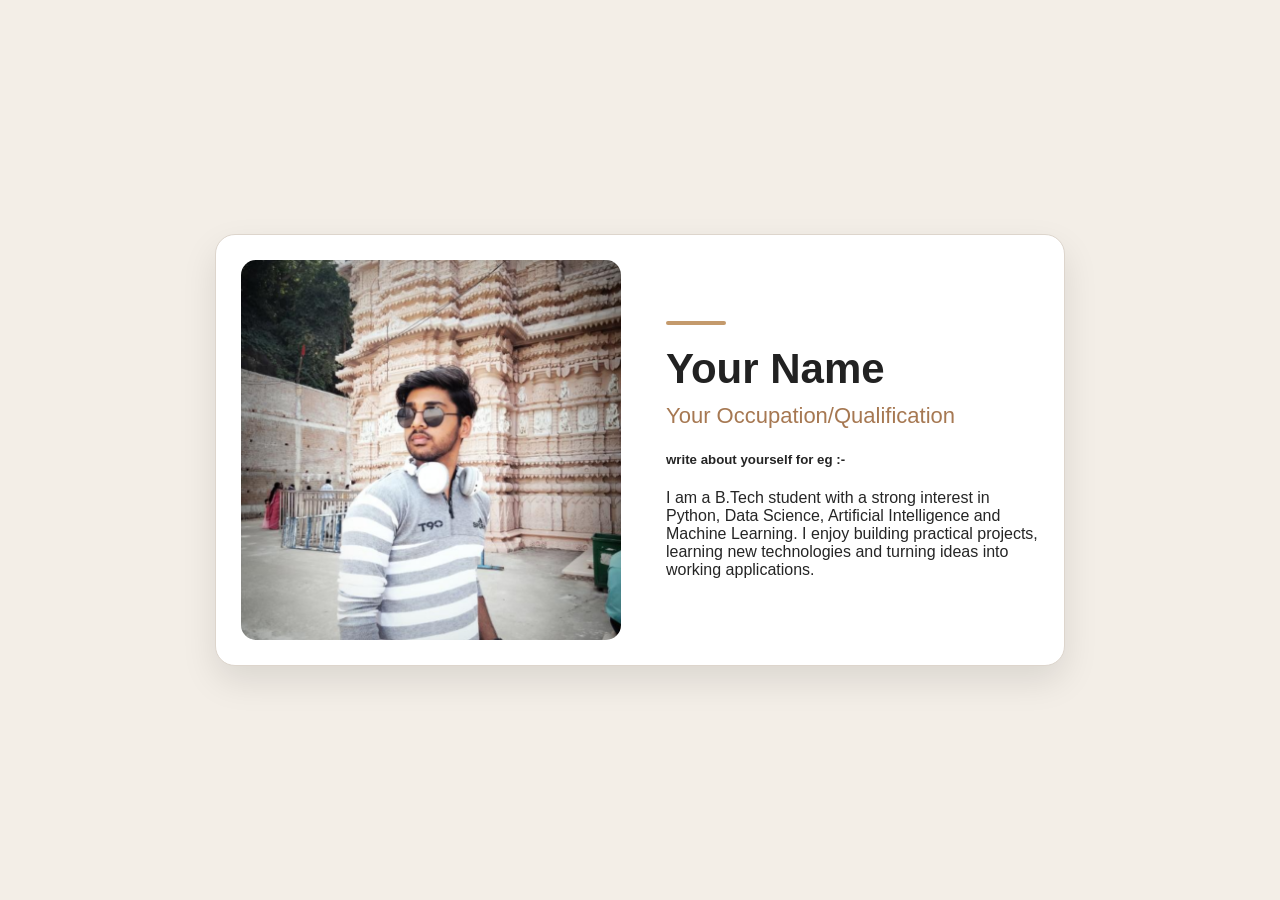
==== commit be1be9dc: "added personal profile page" ====
--- a/HTML+CSS/personal_profile.html
+++ b/HTML+CSS/personal_profile.html
@@ -187,11 +187,12 @@
 
       <div class="line"></div>
 
-      <h1>Pranav Sahu</h1>
-
-      <h2>Aspiring Data Scientist</h2>
+      <h1>Your Name</h1>
+
+      <h2>Your Occupation/Qualification </h2>
 
       <p>
+        <h5>write about yourself for eg :-</h5> 
         I am a B.Tech student with a strong interest in
         Python, Data Science, Artificial Intelligence and
         Machine Learning. I enjoy building practical projects,
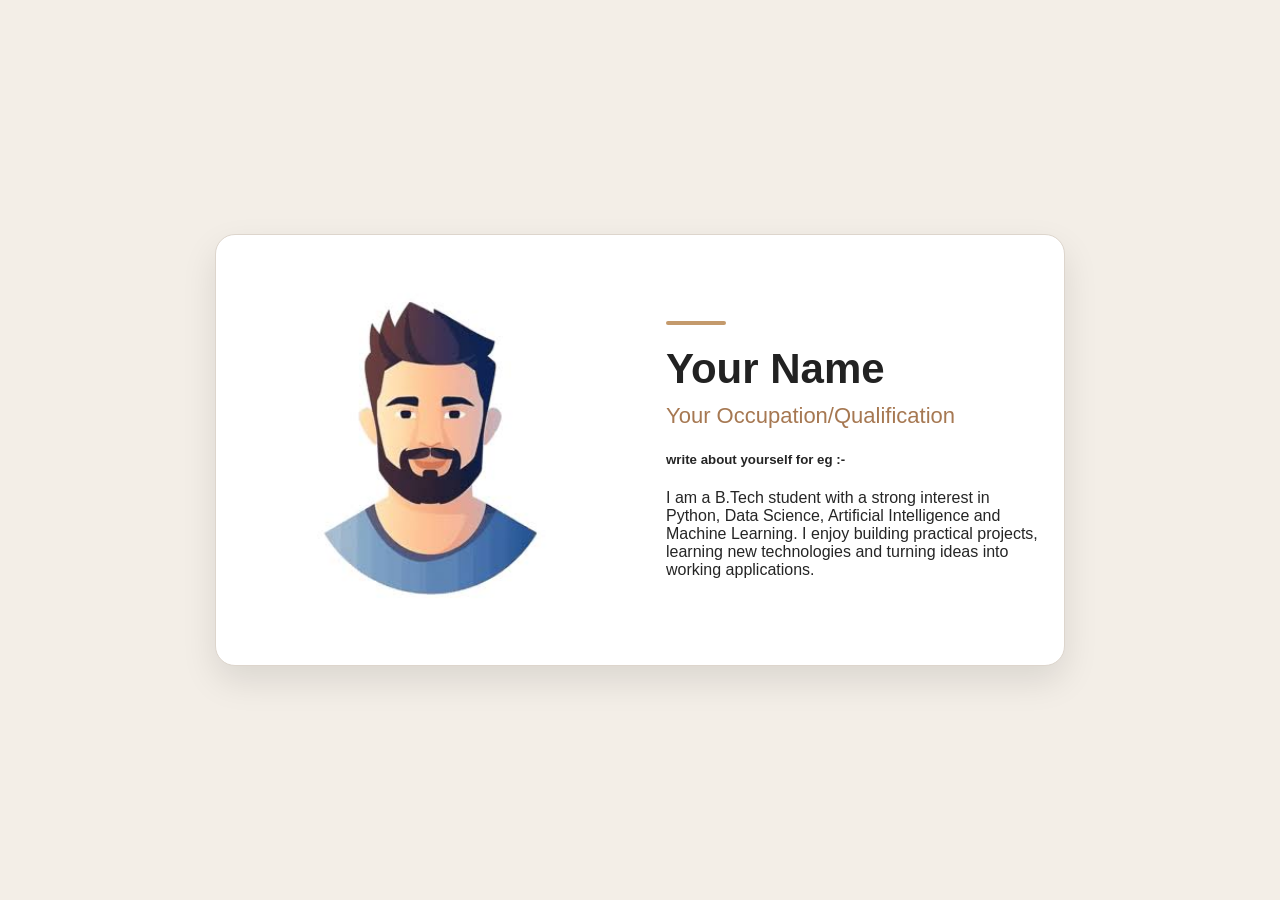
==== commit 941d4493: "added new projects" ====
--- a/HTML+CSS/personal_profile.html
+++ b/HTML+CSS/personal_profile.html
@@ -174,7 +174,7 @@
     <div class="photo">
 
       <img
-        src="scripts/pp.png"
+        src="scripts/image.png"
         alt="Profile photo of Pranav Sahu"
       >
 
